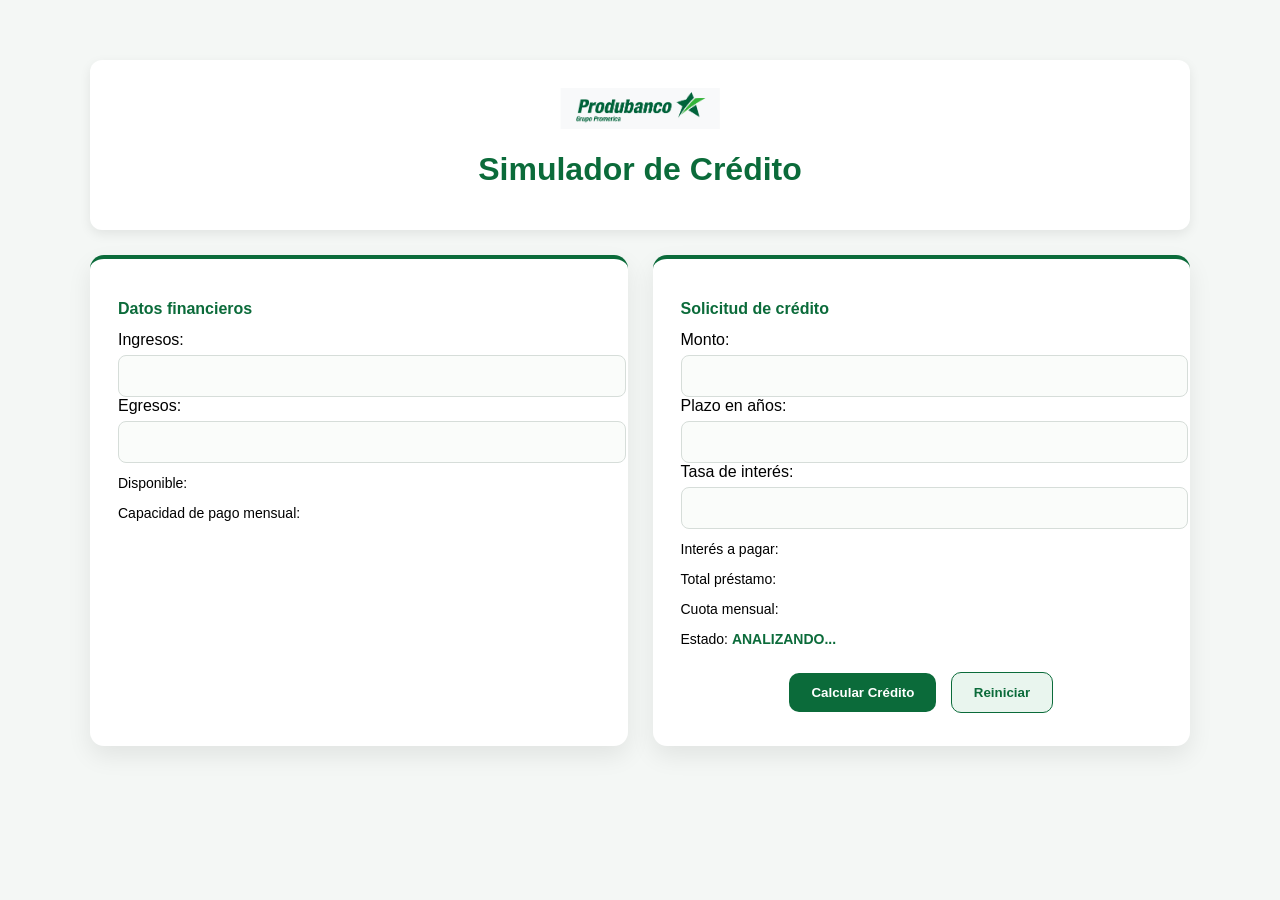
==== index.html @ 0d74d0e7 "se cambia nombre de archivo html por index.html" ====
<!DOCTYPE html>
<html lang="es">

<head>
    <meta charset="UTF-8">
    <meta name="viewport" content="width=device-width, initial-scale=1.0">
    <title>Simulador de Crédito</title>

    <link rel="stylesheet" href="simulador.css">

    <script src="funciones.js"></script>
    <script src="simulador.js"></script>
</head>

<body>

    <div class="container">

        <!-- HEADER -->
        <header class="header">
            <div class="logo">
                <img src="Produbanco_Logo.png" alt="Logo Banco">
            </div>
            <h1>Simulador de Crédito</h1>
        </header>

        <!-- GRID PRINCIPAL -->
        <div class="grid">

            <!-- IZQUIERDA -->
            <div class="columna">
                <h2>Datos financieros</h2>

                <label>Ingresos:</label>
                <input type="number" id="txtIngresos">

                <label>Egresos:</label>
                <input type="number" id="txtEgresos">

                <p>Disponible: <span id="spnDisponible"></span></p>
                <p>Capacidad de pago mensual: <span id="spnCapacidadPago"></span></p>
            </div>

            <!-- DERECHA -->
            <div class="columna">
                <h2>Solicitud de crédito</h2>

                <label>Monto:</label>
                <input type="number" id="txtMonto">

                <label>Plazo en años:</label>
                <input type="number" id="txtPlazo">

                <label>Tasa de interés:</label>
                <input type="number" id="txtTasaInteres">

                <p>Interés a pagar: <span id="spnInteresPagar"></span></p>
                <p>Total préstamo: <span id="spnTotalPrestamo"></span></p>
                <p>Cuota mensual: <span id="spnCuotaMensual"></span></p>
                <p>Estado: <span id="spnEstadoCredito">ANALIZANDO...</span></p>

                <div class="buttons">
                    <button onclick="calcular()">Calcular Crédito</button>
                    <button id="btnReiniciar">Reiniciar</button>
                </div>
            </div>

        </div>

    </div>

</body>

</html>
---- simulador.css ----
/* =========================
   BASE
========================= */
body {
    font-family: "Segoe UI", Roboto, Arial, sans-serif;
    background: #f4f7f5;
    margin: 0;
    padding: 0;
}

/* =========================
   CONTENEDOR CENTRADO REAL
========================= */
.container {
    max-width: 1100px;
    margin: 40px auto;
    padding: 20px;
}

/* =========================
   HEADER BANCO
========================= */
.header {
    text-align: center;
    background: white;
    padding: 20px;
    border-radius: 12px;
    box-shadow: 0 4px 12px rgba(0,0,0,0.08);
    margin-bottom: 25px;
}

.logo img {
    width: 160px;
    padding: 8px 15px;
    background: white;
    border-radius: 10px;
}

/* =========================
   TITULO
========================= */
h1 {
    margin-top: 10px;
    color: #0B6B3A;
    font-weight: 700;
}

/* =========================
   GRID CENTRADO PERFECTO
========================= */
.grid {
    display: flex;
    justify-content: center;
    align-items: stretch;
    gap: 25px;
}

/* =========================
   TARJETAS
========================= */
.columna {
    flex: 1;
    background: #ffffff;
    padding: 28px;
    border-radius: 14px;
    box-shadow: 0 10px 25px rgba(0,0,0,0.08);
    border-top: 4px solid #0B6B3A;
}

/* =========================
   SUBTITULOS
========================= */
h2 {
    color: #0B6B3A;
    font-size: 16px;
}

/* =========================
   INPUTS MODERNOS
========================= */
input {
    width: 100%;
    padding: 12px;
    margin-top: 6px;
    border-radius: 8px;
    border: 1px solid #d6ddd9;
    background: #fafcfa;
    font-size: 14px;
}

input:focus {
    border-color: #1DB954;
    box-shadow: 0 0 0 3px rgba(29,185,84,0.15);
    outline: none;
}

/* =========================
   TEXTOS
========================= */
p {
    margin-top: 12px;
    font-size: 14px;
}

span {
    font-weight: 700;
    color: #0B6B3A;
}

/* =========================
   BOTONES BANCO
========================= */
.buttons {
    margin-top: 20px;
    text-align: center;
}

button {
    background: #0B6B3A;
    color: white;
    border: none;
    padding: 12px 22px;
    border-radius: 10px;
    font-weight: 600;
    cursor: pointer;
    transition: 0.3s;
    margin: 5px;
}

button:hover {
    background: #07522c;
    transform: translateY(-1px);
}

/* REINICIAR */
#btnReiniciar {
    background: #e9f5ee;
    color: #0B6B3A;
    border: 1px solid #0B6B3A;
}

#btnReiniciar:hover {
    background: #d9efe2;
}
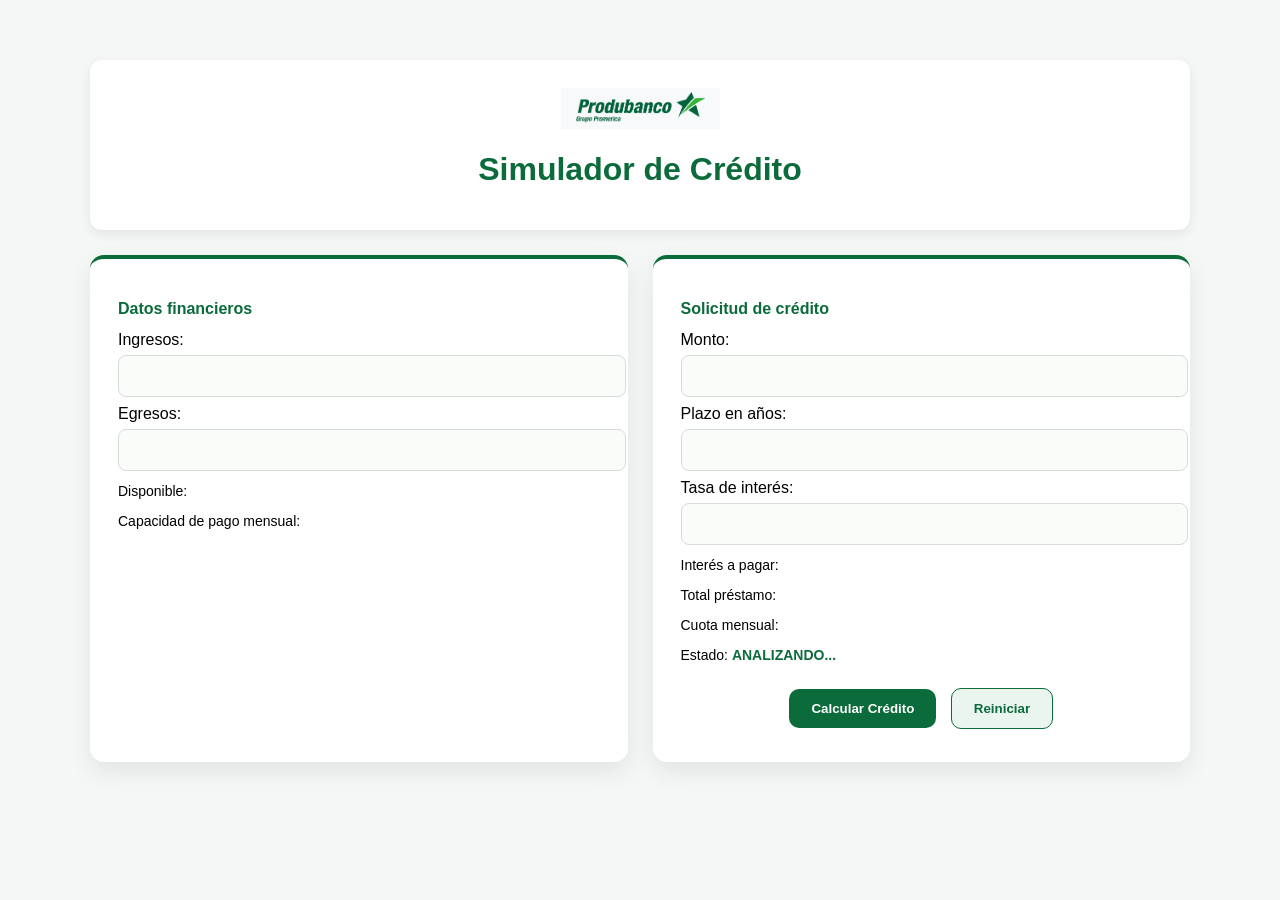
==== commit 21e897a9: "Se agrega prompts y se realiza cambios de validacion con IA" ====
--- a/index.html
+++ b/index.html
@@ -27,32 +27,35 @@
         <!-- GRID PRINCIPAL -->
         <div class="grid">
 
-            <!-- IZQUIERDA -->
             <div class="columna">
                 <h2>Datos financieros</h2>
 
                 <label>Ingresos:</label>
-                <input type="number" id="txtIngresos">
+                <input type="number" id="txtIngresos" onblur="validarIngresos()">
+                <small id="errorIngresos" class="error"></small>
 
                 <label>Egresos:</label>
-                <input type="number" id="txtEgresos">
+                <input type="numbe" id="txtEgresos" onblur="validarEgresos()">
+                <small id="errorEgresos" class="error"></small>
 
                 <p>Disponible: <span id="spnDisponible"></span></p>
                 <p>Capacidad de pago mensual: <span id="spnCapacidadPago"></span></p>
             </div>
 
-            <!-- DERECHA -->
             <div class="columna">
                 <h2>Solicitud de crédito</h2>
 
                 <label>Monto:</label>
-                <input type="number" id="txtMonto">
+                <input type="text" id="txtMonto" onblur="validarMonto()">
+                <small id="errorMonto" class="error"></small>
 
                 <label>Plazo en años:</label>
-                <input type="number" id="txtPlazo">
+                <input type="text" id="txtPlazo" onblur="validarPlazo()">
+                <small id="errorPlazo" class="error"></small>
 
                 <label>Tasa de interés:</label>
-                <input type="number" id="txtTasaInteres">
+                <input type="text" id="txtTasaInteres" onblur="validarTasaInteres()">
+                <small id="errorTasaInteres" class="error"></small>
 
                 <p>Interés a pagar: <span id="spnInteresPagar"></span></p>
                 <p>Total préstamo: <span id="spnTotalPrestamo"></span></p>
@@ -61,7 +64,7 @@
 
                 <div class="buttons">
                     <button onclick="calcular()">Calcular Crédito</button>
-                    <button id="btnReiniciar">Reiniciar</button>
+                    <button id="btnReiniciar" onclick="reiniciar()">Reiniciar</button>
                 </div>
             </div>
 
--- a/simulador.css
+++ b/simulador.css
@@ -141,4 +141,12 @@
 
 #btnReiniciar:hover {
     background: #d9efe2;
+}
+.error {
+    color: #dc2626;
+    font-style: italic;
+    font-size: 0.8rem;
+    display: block;
+    margin-top: 4px;
+    margin-bottom: 8px;
 }
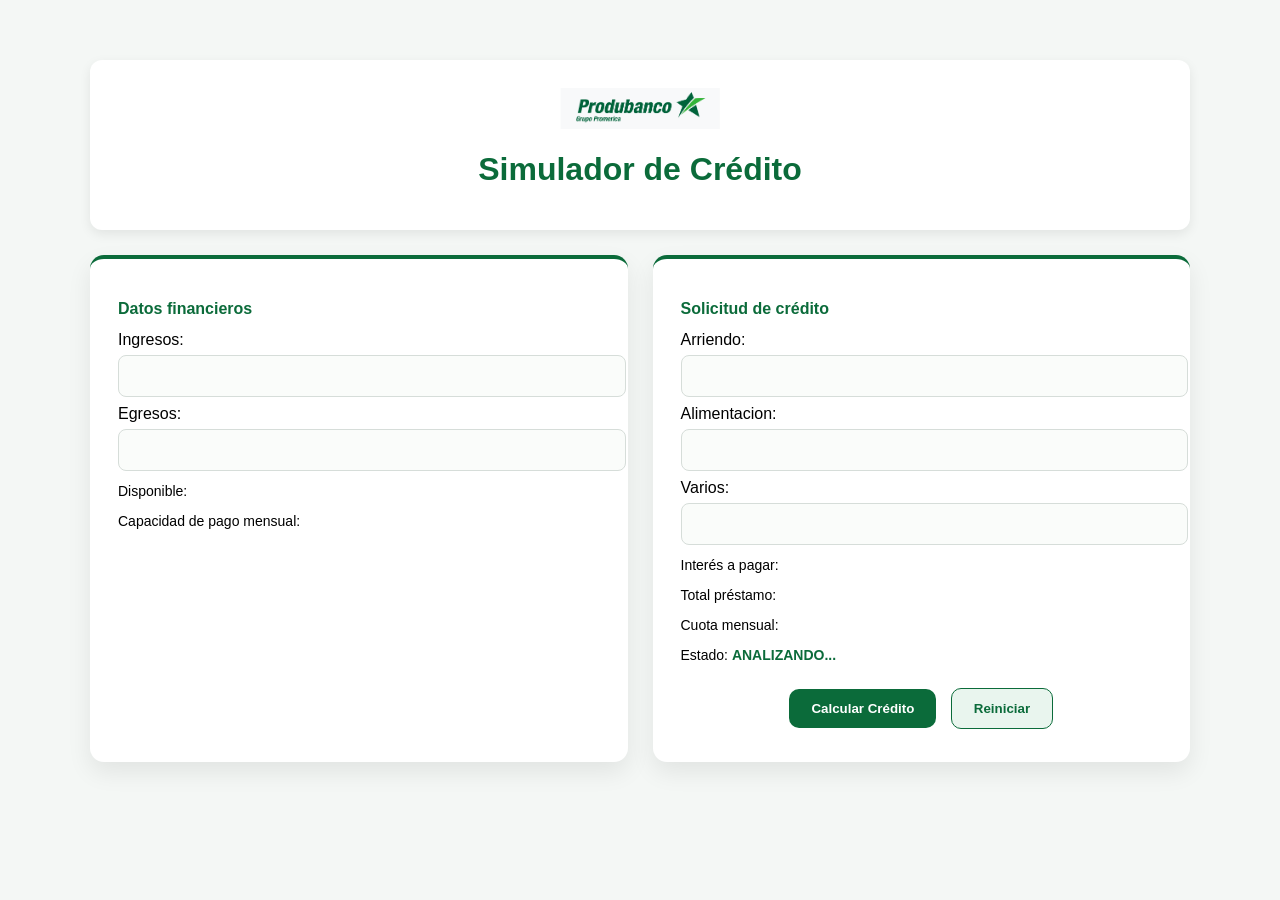
==== commit d1719b64: "se realiza cambios en campos a arriendo, alimentacion y varios" ====
--- a/index.html
+++ b/index.html
@@ -31,11 +31,11 @@
                 <h2>Datos financieros</h2>
 
                 <label>Ingresos:</label>
-                <input type="number" id="txtIngresos" onblur="validarIngresos()">
+                <input type="text" id="txtIngresos" onblur="validarIngresos()">
                 <small id="errorIngresos" class="error"></small>
 
                 <label>Egresos:</label>
-                <input type="numbe" id="txtEgresos" onblur="validarEgresos()">
+                <input type="text" id="txtEgresos" onblur="validarEgresos()">
                 <small id="errorEgresos" class="error"></small>
 
                 <p>Disponible: <span id="spnDisponible"></span></p>
@@ -45,15 +45,15 @@
             <div class="columna">
                 <h2>Solicitud de crédito</h2>
 
-                <label>Monto:</label>
+                <label>Arriendo:</label>
                 <input type="text" id="txtMonto" onblur="validarMonto()">
                 <small id="errorMonto" class="error"></small>
 
-                <label>Plazo en años:</label>
+                <label>Alimentacion:</label>
                 <input type="text" id="txtPlazo" onblur="validarPlazo()">
                 <small id="errorPlazo" class="error"></small>
 
-                <label>Tasa de interés:</label>
+                <label>Varios:</label>
                 <input type="text" id="txtTasaInteres" onblur="validarTasaInteres()">
                 <small id="errorTasaInteres" class="error"></small>
 
